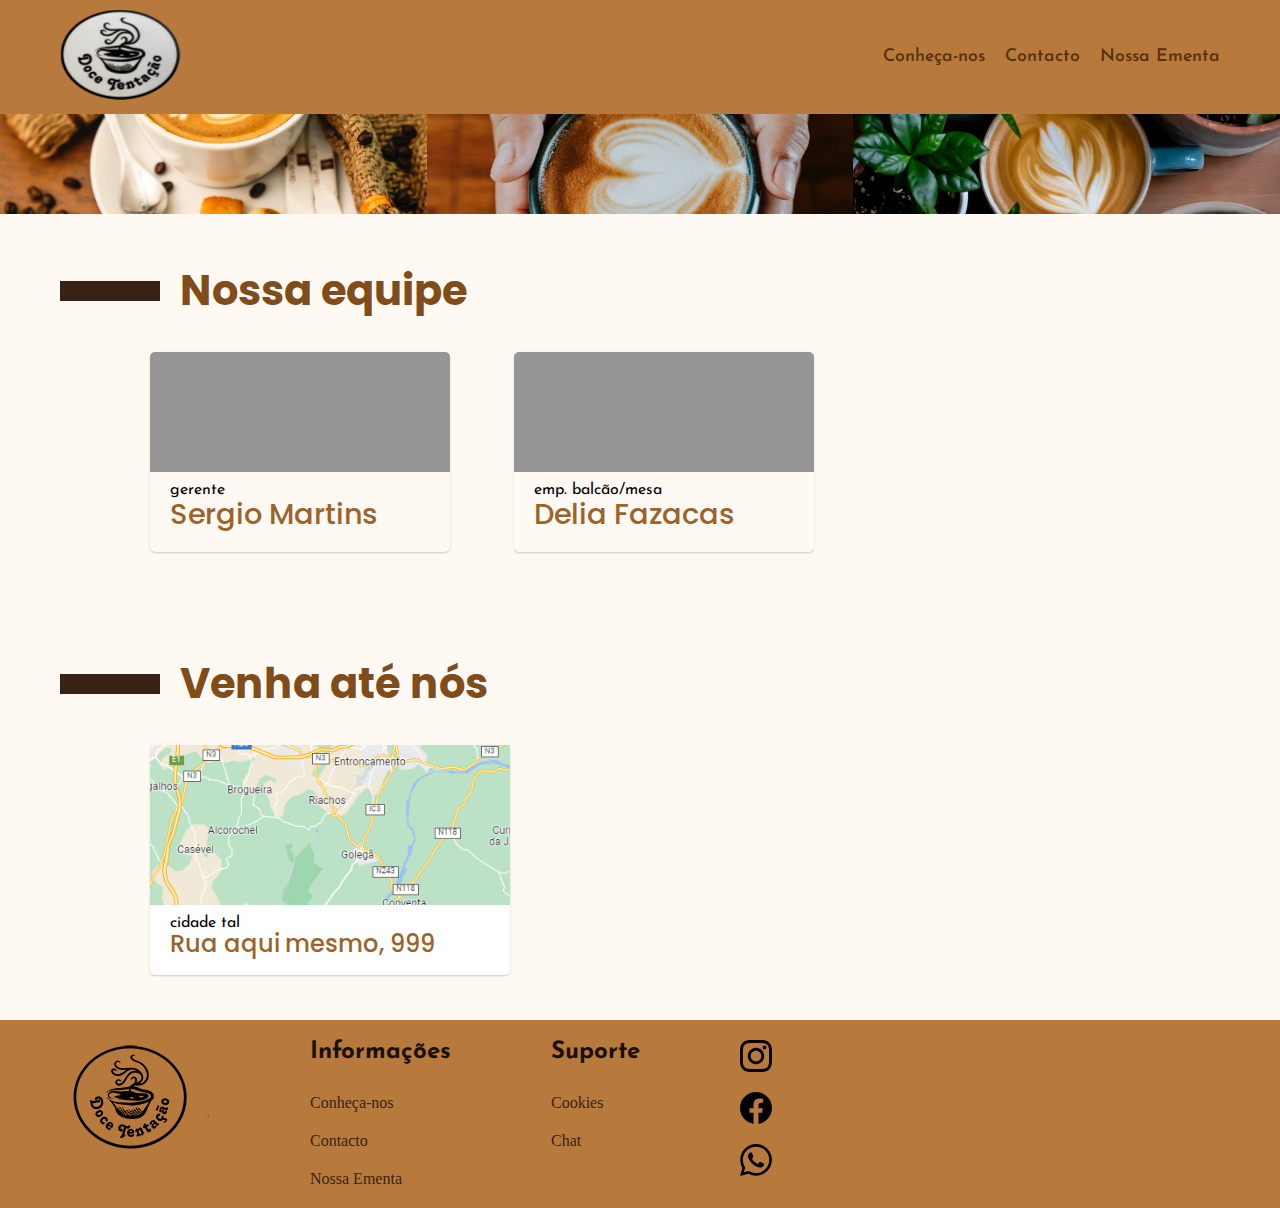
==== conheca-nos.html @ 9278c85f "otimização 3" ====
<!DOCTYPE html>
<html lang="pt-pt">

<head>
  <meta charset="UTF-8">
  <meta http-equiv="X-UA-Compatible" content="IE=edge">
  <meta name="viewport" content="width=device-width, initial-scale=1.0">

  <link rel="stylesheet" href="css/style.min.css">

  <link rel="preconnect" href="https://fonts.googleapis.com">
  <link rel="preconnect" href="https://fonts.gstatic.com" crossorigin>
  <link
    href="https://fonts.googleapis.com/css2?family=Josefin+Sans:wght@400;600;700&family=Poppins:wght@200;300;400;500;600&display=swap"
    rel="stylesheet">
  <title>Doce Tentação | Conheça-nos</title>
</head>

<body id="conheca">
  <header class="header-bg">
    <section class="header-container">
      <a href="index.html" class="header-image">
        <img src="imgs/logos-e-slides/logo-white.png" alt="logo doce tentação" width="123" height="90">
      </a>
      <nav class="header-content">
        <button class="btn-menu">Menu
          <span class="hamburger"></span>
        </button>
        <ul class="menu">
          <li><a href="conheca-nos.html">Conheça-nos</a></li>
          <li><a href="contato.html">Contacto</a></li>
          <li><a href="ementa.html">Nossa Ementa</a></li>
        </ul>
      </nav>
    </section>
  </header>

  <section class="imagens-cafe">
    <img src="imgs/logos-e-slides/cafe1.jpg" alt="imagem café 1">
    <img src="imgs/logos-e-slides/cafe2.jpg" alt="imagem café 2">
    <img src="imgs/logos-e-slides/cafe3.jpg" alt="imagem café 3">
  </section>

  <section class="conheca">
    <h2 class="title">Nossa equipe</h2>
    <ul class="funcionarios">
      <li>
        <div class="funcionario-image">

        </div>
        <p class="funcionario-cargo">gerente</p>
        <p class="funcionario-nome">Sergio Martins</p>
      </li>
      <li>
        <div class="funcionario-image">

        </div>
        <p class="funcionario-cargo">emp. balcão/mesa</p>
        <p class="funcionario-nome">Delia Fazacas</p>
      </li>
    </ul>
    <h2 class="title">Venha até nós</h2>
    <section class="endereco">
      <div class="endereco-mapa">
        <img src="imgs/conheca-nos/mapa.png" alt="Nossa localização">
      </div>
      <p class="endereco-cidade">cidade tal</p>
      <p class="endereco-rua ">Rua aqui mesmo, 999</p>
    </section>
  </section>

  <footer class="footer-bg">
    <div class="footer">
      <div class="footer-image">
        <img src="imgs/logos-e-slides/logo-transparente.png" alt="Logo Doce Tentação">
      </div>
      <div class="informacao">
        <h2>Informações</h2>
        <a href="conheca-nos.html">Conheça-nos</a>
        <a href="contato.html">Contacto</a>
        <a href="ementa.html">Nossa Ementa</a>
      </div>
      <div class="suporte">
        <h2>Suporte</h2>
        <a href="#">Cookies</a>
        <a href="#">Chat</a>
      </div>
      <div class="social">
        <img src="imgs/icones/instagram.svg" alt="logo instagram" width="32" height="32">
        <img src="imgs/icones/facebook.svg" alt="logo facebook" width="32" height="32">
        <img src="imgs/icones/whatsapp.svg" alt="logo whatsapp" width="32" height="32">
      </div>
    </div>
  </footer>


  <script src="/css/home/home.js"></script>
</body>

</html>
---- css/style.min.css ----
body{margin:0;padding:0;box-sizing:border-box;background:#fff9f4}a{text-decoration:none;display:block}li,ul{list-style:none;margin:0;padding:0;box-sizing:border-box}h1,h2,h3,p{margin:0}img{width:100%;height:100;object-fit:cover}:root{--b-01:#58320C;--b-02:#7F4C1A;--b-03:#9C632B;--b-04:#B87A3C;--b-05:#eb984b;--b-06:#C08C59;--b-07:#C8A17B;--b-08:#D8C2AD;--b-09:#EBE2DA;--m-01:#1B0F07;--m-02:#28170D;--m-03:#382216;--m-04:#472F23;--m-05:#724E3C;--m-06:#9D7059;--m-07:#B49383;--m-08:#C6B1A5}.header-bg{background:var(--b-04);padding:10px 60px;font-family:"Josefin Sans",sans-serif}.header-container{margin:0 auto;display:flex;justify-content:space-between;align-items:center}.menu{display:flex;align-items:center;gap:20px;font-weight:600;font-size:1.1rem;box-sizing:border-box}.menu li a{color:var(--b-01)}.menu li a:hover{color:var(--b-02)}.menu li a::after{content:"";width:0%;height:2px;display:block;background:var(--b-01);transition:.3s}.menu li a:hover::after{width:100%}.header-content .btn-menu{display:none}@media (max-width:700px){.header-bg{padding:10px 20px}.header-content .menu{display:block;width:100%;height:0;padding:10px 20px;position:absolute;top:110px;left:0;background:var(--b-04);visibility:hidden;transition:.6s;overflow-y:hidden;z-index:5}.header-content.active .menu{height:calc(100vh - 110px);visibility:visible;overflow-y:auto}.header-content .btn-menu{display:flex;align-items:center;border:none;background:0 0;padding:8px 16px;gap:10px;font-size:1.3rem}.header-content .btn-menu .hamburger{border-top:2px solid #000;width:20px;position:relative}.header-content .btn-menu .hamburger::after,.header-content .btn-menu .hamburger::before{content:"";width:100%;height:2px;background:currentColor;display:block;margin-top:5px;transition:.3s}.header-content.active .btn-menu .hamburger{border-top-color:transparent}.header-content.active .btn-menu .hamburger::before{transform:rotate(-135deg);position:absolute;top:-7px}.header-content.active .btn-menu .hamburger::after{transform:rotate(135deg);position:absolute;top:-7px}.header-content .menu li{margin:0 10px 20px 20px;border-bottom:2px solid var(--b-03)}.menu li a::after{display:none}}.footer-bg{background:var(--b-04);padding:20px 60px}.footer{display:flex;flex-wrap:wrap;margin:0 auto;gap:100px}.footer h2{font-family:"Josefin Sans";margin-bottom:30px;color:var(--m-01)}.footer a{font-family:roboto;font-weight:200;color:var(--m-03)}.footer a:not(:last-child){margin-bottom:20px}.footer a:hover{color:var(--b-06)}.footer .social{display:flex;flex-direction:column;gap:20px}@media (max-width:800px){.footer .footer-image{display:none}}@media (max-width:600px){.footer{gap:50px}}@media (max-width:300px){.footer .social{flex-direction:row;gap:15px}}@media (max-width:200px){.footer-bg{padding:20px}}.imagens-cafe{display:flex;height:100px}.slide{position:relative;width:calc(100vw - 17px);height:100vh;overflow:hidden}.slide-container{display:flex;justify-content:center;position:relative}.slide-container li{display:none;position:relative;opacity:0}.slide-container li.active{display:block;opacity:1;animation:slide 1.5s forwards}.slide-container li a{font-size:1.9rem;font-family:Poppins,sans-serif;font-weight:500;color:var(--b-09);position:absolute;top:30%;left:40%;padding:12px 24px;border:3px solid var(--b-09);border-radius:10px 0;transition:.3s;text-transform:uppercase}.slide-container li a:hover{background:var(--b-09);color:var(--b-04)}@keyframes slide{from{opacity:0}to{opacity:1}}@media (max-width:800px){.slide{height:auto}.slide-container li a{left:30%;top:40%}}@media (max-width:500px){.slide-container li a{font-size:1.3rem;left:20%}}@media (max-width:500px){.slide-container li a{font-size:1rem}}.options-bg{padding:20px 60px}.options{display:flex;flex-wrap:wrap;background:var(--m-01);padding:10px;border-radius:5px;gap:90px;justify-content:center;margin-left:100px;margin-right:100px}.options-title{font-family:Poppins;font-size:2rem;margin-bottom:20px}.options-title::before{content:"";width:100px;height:20px;margin-right:20px;display:inline-block;background:var(--m-02)}.options li{background:var(--b-05);display:grid;text-align:center;padding:5px 25px;border-radius:3px;font-family:"Josefin sans";font-weight:700;cursor:pointer}.options li img{width:auto}.options li:first-child{width:135px}.options li:hover{background:var(--b-08)}.options li.active{background:var(--b-09)}.options li .options-image{pointer-events:none}.options li p{pointer-events:none}@media (max-width:1200px){.options{gap:20px}}@media (max-width:900px){.options{margin-left:0;margin-right:0}.options li{min-width:30%}}@media (max-width:500px){.options-title::before{display:none}.options{margin-left:-35px;margin-right:-35px;gap:10px;padding:10px}.options li{min-width:40%}}.ementa-bg{padding:20px 60px}.ementa{background:var(--m-01);padding:20px 40px;margin-left:100px;margin-right:100px;border-radius:5px;display:none;animation:slide .3s forwards}.ementa.active{display:block}.ementa h2{margin-bottom:20px;font-size:2rem;color:var(--b-09);font-family:poppins}.ementa li{display:flex;justify-content:space-between;font-size:1.2rem;font-family:Roboto;color:var(--b-07)}.ementa li:not(:last-child){margin-bottom:15px}@keyframes slide{from{opacity:0;transform:translate3d(-30px,0,0)}to{opacity:1;transform:translate3d(0,0,0)}}@media (max-width:800px){.ementa{margin-left:0;margin-right:0}}@media (max-width:500px){.ementa{margin-left:-35px;margin-right:-35px}}.conheca{padding:45px 60px}.conheca .title{font-family:Poppins;font-size:2.6rem;display:flex;align-items:center;margin-bottom:30px;color:var(--b-02)}.conheca .title::before{content:"";width:100px;height:20px;display:inline-block;background:var(--m-03);margin-right:20px}.funcionarios{display:flex;gap:4rem;margin-left:90px;margin-bottom:100px}.funcionarios li{width:300px;height:200px;border-radius:5px;background:var(--m-09);box-shadow:0 1px 2px rgba(0,0,0,.2)}.funcionarios li .funcionario-image{height:120px;border-radius:5px 5px 0 0;background:#979696}.funcionarios li .funcionario-cargo{margin-left:20px;margin-top:10px;font-family:"Josefin sans"}.funcionarios li .funcionario-nome{margin-left:20px;margin-top:-5px;font-size:1.8rem;font-family:Poppins;color:var(--b-03);font-weight:500}@media (max-width:800px){.funcionarios{margin-left:50px;gap:30px;flex-direction:column}.funcionarios li .funcionario-nome{font-size:1.4rem}.funcionarios li .funcionario-cargo{font-size:.9rem}}@media (max-width:600px){.conheca .title{font-size:2.3rem}.conheca .title::before{width:70px}}@media (max-width:500px){.conheca .title{font-size:2rem}.conheca .title::before{width:60px;height:15px}.funcionarios{margin-left:20px}}@media (max-width:400px){.funcionarios{margin-left:0}.conheca .title::before{width:40px}.funcionarios li{width:270px}}.endereco{width:360px;height:230px;background:#fff;margin-left:90px;border-radius:5px;box-shadow:0 1px 2px rgba(0,0,0,.2)}.endereco-mapa{height:160px;width:100%;border-radius:5px 5px 0 0}.endereco-mapa img{width:100%;height:100%;object-fit:cover}.endereco-cidade{margin-left:20px;margin-top:10px;font-family:'Josefin sans'}.endereco-rua{margin-left:20px;margin-top:-5px;font-family:Poppins;font-weight:500;font-size:1.5rem;color:var(--b-03)}@media (max-width:800px){.endereco{margin-left:50px}}@media (max-width:500px){.endereco{margin-left:20px;width:320px}.endereco-rua{font-size:1.2rem}}@media (max-width:400px){.endereco{margin-left:0;width:270px}}#contato .contato{padding:45px 60px}.contato .title{font-family:Poppins;font-size:2.6rem;display:flex;align-items:center;margin-bottom:30px;color:var(--b-02)}.contato .title::before{content:"";width:100px;height:20px;display:inline-block;background:var(--m-03);margin-right:20px}.contato-form{max-width:700px;margin-left:90px;padding:20px 30px;background:#fff;box-shadow:inset 210px 0 var(--b-04);border:2px solid rgba(0,0,0,.1);border-radius:5px}.contato-form .input-area{position:relative}.contato-form .input-area:not(:last-child){margin-bottom:30px;height:40px}.contato-form .input-area input{position:absolute;height:30px;width:260px;outline:0;padding:2px 5px;left:240px;font-size:1rem;border:2px solid rgba(0,0,0,.4);border-radius:3px}.contato-form .input-area input:focus{border:2px solid var(--b-04);border-radius:3px}.contato-form .input-area textarea{margin-left:240px;outline:0;padding:2px 5px;font-size:1rem;border:2px solid rgba(0,0,0,.4);border-radius:3px}.contato-form .input-area textarea:focus{border:2px solid var(--b-04);border-radius:3px}.contato-form .input-area label{font-size:1.3rem;text-align:right;font-family:Poppins;font-weight:500;color:#fff}.contato-btn{width:150px;height:40px;outline:0;background:#fff;border-radius:20px;border:2px solid #fff;transition:.3s}.contato-btn:hover{background:var(--b-05)}@media (max-width:800px){.contato-form{margin-left:0}.contato-form .input-area input{width:200px;left:200px}.contato-form .input-area textarea{margin-left:200px;width:200px}}@media (max-width:600px){.contato{padding:20px}.contato .title{font-size:2.3rem}.contato .title::before{width:60px}.contato-form{box-shadow:inset 180px 0 var(--b-04)}.contato-form .input-area input{width:170px}}@media (max-width:500px){.contato-form .input-area label{color:var(--b-04)}.contato-form{box-shadow:inset 0 -180px var(--b-04)}.contato-form .input-area:not(:last-child){margin-bottom:50px}.contato-form .input-area input{top:40px;left:40px}.contato-form .input-area textarea{margin-left:40px}.contato-btn{margin-top:40px}}
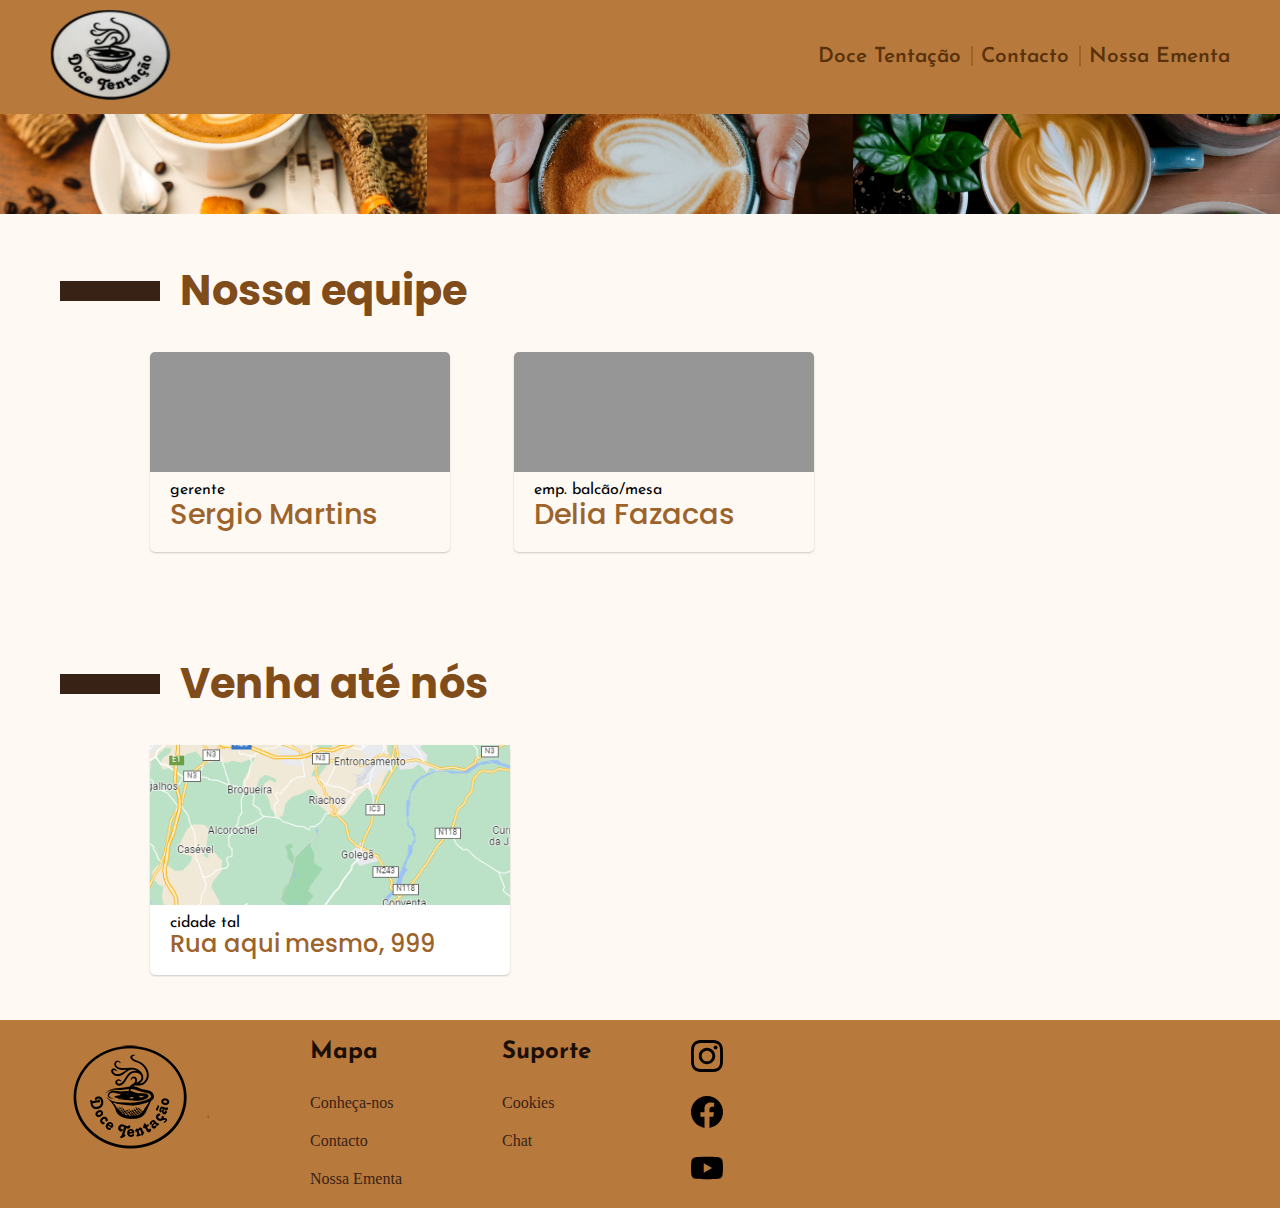
==== commit 70799c77: "alterações" ====
--- a/conheca-nos.html
+++ b/conheca-nos.html
@@ -6,12 +6,12 @@
   <meta http-equiv="X-UA-Compatible" content="IE=edge">
   <meta name="viewport" content="width=device-width, initial-scale=1.0">
 
-  <link rel="stylesheet" href="css/style.min.css">
+  <link rel="stylesheet" href="css/style.css">
 
   <link rel="preconnect" href="https://fonts.googleapis.com">
   <link rel="preconnect" href="https://fonts.gstatic.com" crossorigin>
   <link
-    href="https://fonts.googleapis.com/css2?family=Josefin+Sans:wght@400;600;700&family=Poppins:wght@200;300;400;500;600&display=swap"
+    href="https://fonts.googleapis.com/css2?family=Josefin+Sans:wght@400;500;600;700&family=Poppins:wght@200;300;400;500;600&family=Merriweather:ital,wght@0,400;1,400;1,700&display=swap"
     rel="stylesheet">
   <title>Doce Tentação | Conheça-nos</title>
 </head>
@@ -19,7 +19,7 @@
 <body id="conheca">
   <header class="header-bg">
     <section class="header-container">
-      <a href="index.html" class="header-image">
+      <a href="home.html" class="header-image">
         <img src="imgs/logos-e-slides/logo-white.png" alt="logo doce tentação" width="123" height="90">
       </a>
       <nav class="header-content">
@@ -27,7 +27,7 @@
           <span class="hamburger"></span>
         </button>
         <ul class="menu">
-          <li><a href="conheca-nos.html">Conheça-nos</a></li>
+          <li><a href="conheca-nos.html">Doce Tentação</a></li>
           <li><a href="contato.html">Contacto</a></li>
           <li><a href="ementa.html">Nossa Ementa</a></li>
         </ul>
@@ -75,7 +75,7 @@
         <img src="imgs/logos-e-slides/logo-transparente.png" alt="Logo Doce Tentação">
       </div>
       <div class="informacao">
-        <h2>Informações</h2>
+        <h2>Mapa</h2>
         <a href="conheca-nos.html">Conheça-nos</a>
         <a href="contato.html">Contacto</a>
         <a href="ementa.html">Nossa Ementa</a>
@@ -86,15 +86,15 @@
         <a href="#">Chat</a>
       </div>
       <div class="social">
-        <img src="imgs/icones/instagram.svg" alt="logo instagram" width="32" height="32">
-        <img src="imgs/icones/facebook.svg" alt="logo facebook" width="32" height="32">
-        <img src="imgs/icones/whatsapp.svg" alt="logo whatsapp" width="32" height="32">
+        <a href="#"><img src="imgs/icones/instagram.svg" alt="logo instagram" width="32" height="32"></a>
+        <a href="#"><img src="imgs/icones/facebook.svg" alt="logo facebook" width="32" height="32"></a>
+        <a href="#"><img src="imgs/icones/youtube.svg" alt="logo youtube" width="32" height="32"></a>
       </div>
     </div>
   </footer>
 
 
-  <script src="/css/home/home.js"></script>
+  <script src="/css/componentes/menu.js"></script>
 </body>
 
 </html>--- a/css/style.css
+++ b/css/style.css
@@ -0,0 +1,22 @@
+/* global */
+@import '/css/global/global.css';
+@import '/css/global/cores.css';
+
+/* componentes */
+@import '/css/componentes/header.css';
+@import '/css/componentes/footer.css';
+@import '/css/componentes/slide-cafe.css';
+
+/* home */
+@import '/css/home/slide.css';
+
+/* ementa */
+@import '/css/ementa/options.css';
+@import '/css/ementa/ementa.css';
+
+/* conheca-nos */
+@import '/css/conheca-nos/equipe.css';
+@import '/css/conheca-nos/endereco.css';
+
+/* contato */
+@import '/css/contato/contato.css';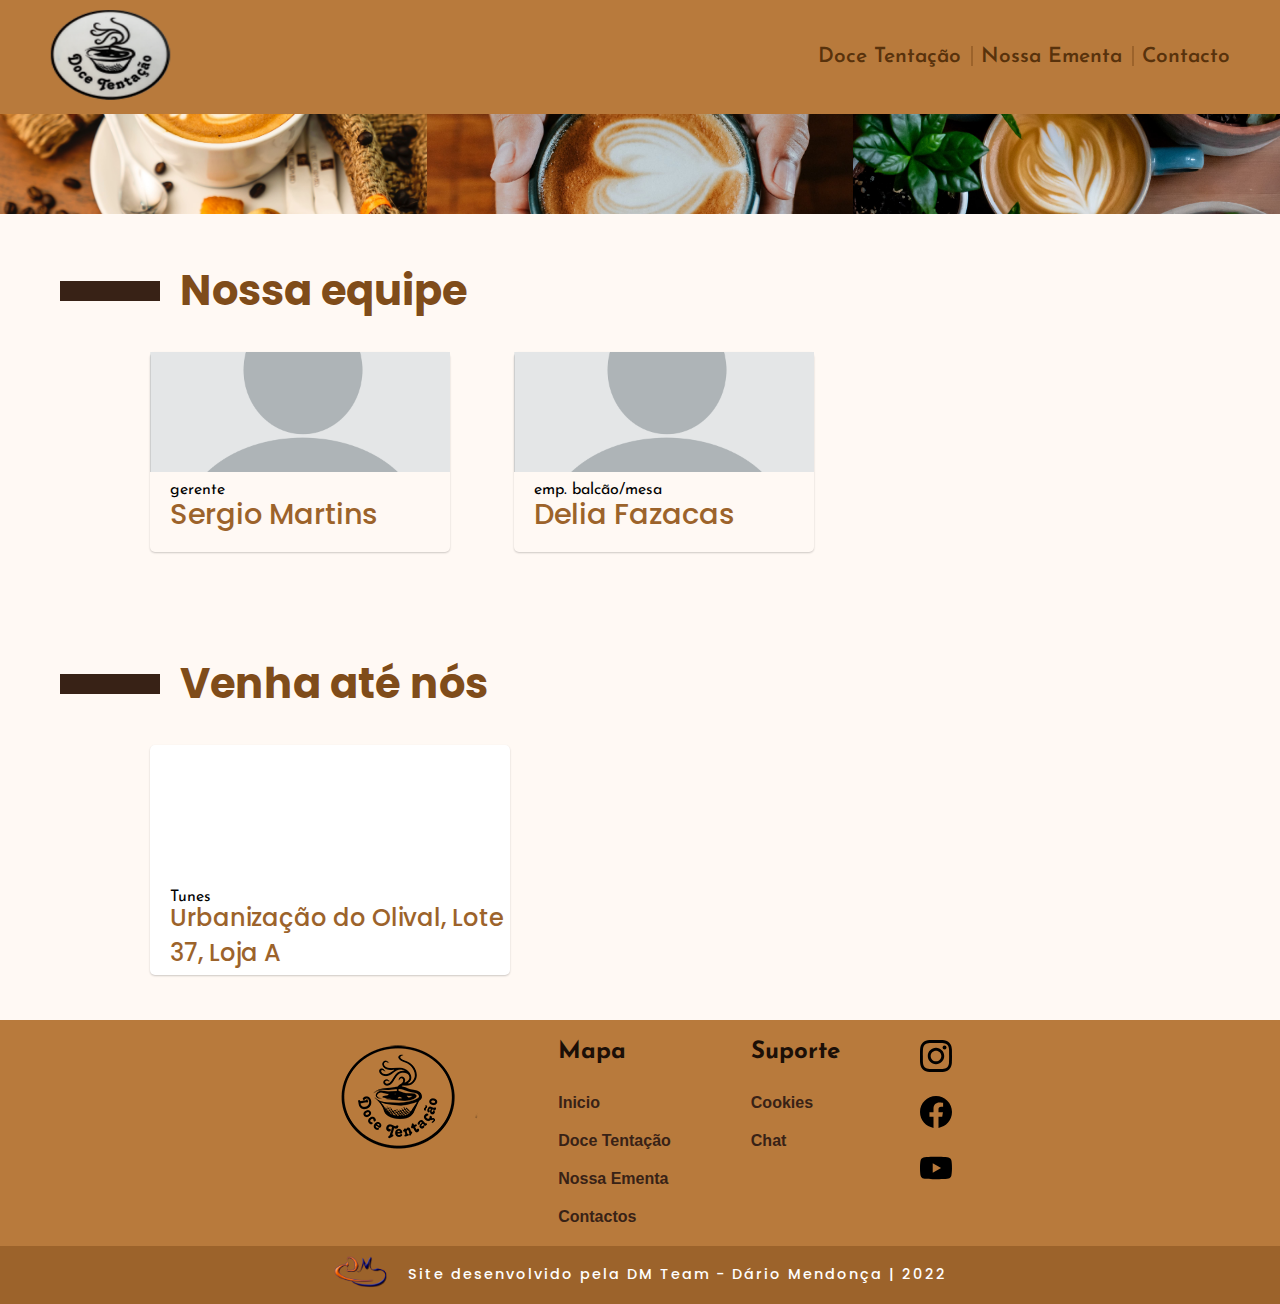
==== commit a53ca4b6: "atualizações" ====
--- a/conheca-nos.html
+++ b/conheca-nos.html
@@ -19,7 +19,7 @@
 <body id="conheca">
   <header class="header-bg">
     <section class="header-container">
-      <a href="home.html" class="header-image">
+      <a href="index.html" class="header-image">
         <img src="imgs/logos-e-slides/logo-white.png" alt="logo doce tentação" width="123" height="90">
       </a>
       <nav class="header-content">
@@ -28,8 +28,8 @@
         </button>
         <ul class="menu">
           <li><a href="conheca-nos.html">Doce Tentação</a></li>
+          <li><a href="ementa.html">Nossa Ementa</a></li>
           <li><a href="contato.html">Contacto</a></li>
-          <li><a href="ementa.html">Nossa Ementa</a></li>
         </ul>
       </nav>
     </section>
@@ -46,14 +46,14 @@
     <ul class="funcionarios">
       <li>
         <div class="funcionario-image">
-
+          <img src="imgs/conheca-nos/perfil.png" alt="perfil conheca-nos">
         </div>
         <p class="funcionario-cargo">gerente</p>
         <p class="funcionario-nome">Sergio Martins</p>
       </li>
       <li>
         <div class="funcionario-image">
-
+          <img src="imgs/conheca-nos/perfil.png" alt="perfil conheca-nos">
         </div>
         <p class="funcionario-cargo">emp. balcão/mesa</p>
         <p class="funcionario-nome">Delia Fazacas</p>
@@ -62,10 +62,10 @@
     <h2 class="title">Venha até nós</h2>
     <section class="endereco">
       <div class="endereco-mapa">
-        <img src="imgs/conheca-nos/mapa.png" alt="Nossa localização">
+        <iframe src="https://www.google.com/maps/embed?pb=!1m18!1m12!1m3!1d3179.577814843223!2d-8.262071185285354!3d37.16273705490876!2m3!1f0!2f0!3f0!3m2!1i1024!2i768!4f13.1!3m3!1m2!1s0xd1acf74738586f1%3A0xca6882d446749677!2sUrbaniza%C3%A7%C3%A3o%20do%20Olival%2037%2C%20Portugal!5e0!3m2!1spt-BR!2sbr!4v1656542595326!5m2!1spt-BR!2sbr" width="400" height="300" style="border:0;" allowfullscreen="" loading="lazy" referrerpolicy="no-referrer-when-downgrade"></iframe>
       </div>
-      <p class="endereco-cidade">cidade tal</p>
-      <p class="endereco-rua ">Rua aqui mesmo, 999</p>
+      <p class="endereco-cidade">Tunes</p>
+      <p class="endereco-rua ">Urbanização do Olival, Lote 37, Loja A</p>
     </section>
   </section>
 
@@ -76,9 +76,10 @@
       </div>
       <div class="informacao">
         <h2>Mapa</h2>
-        <a href="conheca-nos.html">Conheça-nos</a>
-        <a href="contato.html">Contacto</a>
-        <a href="ementa.html">Nossa Ementa</a>
+        <a href="index.html" title="voltar para a primeira pagina">Inicio</a>
+        <a href="conheca-nos.html" title="sobre nós">Doce Tentação</a>
+        <a href="ementa.html" title="o que temos para hoje">Nossa Ementa</a>
+        <a href="contato.html" title="fala conosco">Contactos</a>
       </div>
       <div class="suporte">
         <h2>Suporte</h2>
@@ -92,9 +93,15 @@
       </div>
     </div>
   </footer>
+  <div class="creditos">
+    <a href="https://www.dariomendonca.com/" title="clica para entrar em contato com a equipa do site" target="_blank">
+      <img src="imgs/logos-e-slides/logo-dario.png" alt="logo Dario Mendonça">
+    </a>
+    <span>Site desenvolvido pela DM Team - Dário Mendonça | 2022</span>
+  </div>
 
 
-  <script src="/css/componentes/menu.js"></script>
+  <script src="css/componentes/menu.js"></script>
 </body>
 
 </html>--- a/css/style.css
+++ b/css/style.css
@@ -1,22 +1,23 @@
 /* global */
-@import '/css/global/global.css';
-@import '/css/global/cores.css';
+@import "/css/global/global.css";
+@import "/css/global/cores.css";
 
 /* componentes */
-@import '/css/componentes/header.css';
-@import '/css/componentes/footer.css';
-@import '/css/componentes/slide-cafe.css';
+@import "/css/componentes/header.css";
+@import "/css/componentes/footer.css";
+@import "/css/componentes/slide-cafe.css";
 
 /* home */
-@import '/css/home/slide.css';
+@import "/css/home/slide.css";
+@import "/css/home/feedback.css";
 
 /* ementa */
-@import '/css/ementa/options.css';
-@import '/css/ementa/ementa.css';
+@import "/css/ementa/options.css";
+@import "/css/ementa/ementa.css";
 
 /* conheca-nos */
-@import '/css/conheca-nos/equipe.css';
-@import '/css/conheca-nos/endereco.css';
+@import "/css/conheca-nos/equipe.css";
+@import "/css/conheca-nos/endereco.css";
 
 /* contato */
-@import '/css/contato/contato.css';+@import "/css/contato/contato.css";
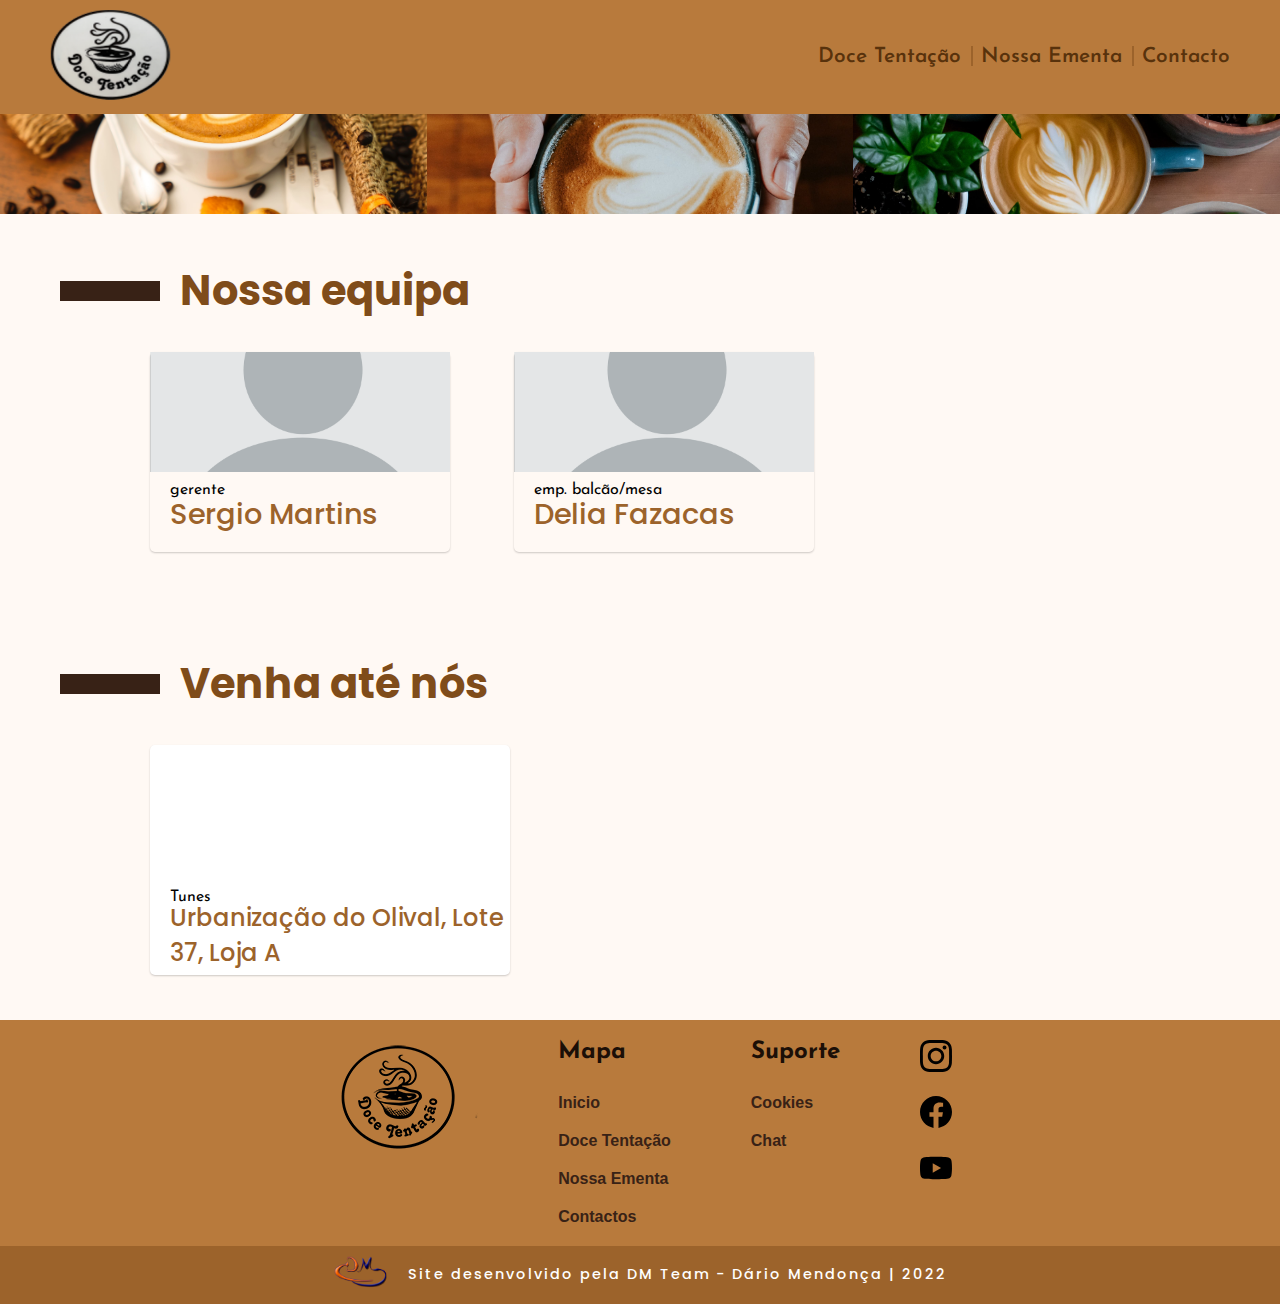
==== commit e25ad732: "atualizações" ====
--- a/conheca-nos.html
+++ b/conheca-nos.html
@@ -6,7 +6,7 @@
   <meta http-equiv="X-UA-Compatible" content="IE=edge">
   <meta name="viewport" content="width=device-width, initial-scale=1.0">
 
-  <link rel="stylesheet" href="css/style.css">
+  <link rel="stylesheet" href="css/style.min.css">
 
   <link rel="preconnect" href="https://fonts.googleapis.com">
   <link rel="preconnect" href="https://fonts.gstatic.com" crossorigin>
@@ -42,7 +42,7 @@
   </section>
 
   <section class="conheca">
-    <h2 class="title">Nossa equipe</h2>
+    <h2 class="title">Nossa equipa</h2>
     <ul class="funcionarios">
       <li>
         <div class="funcionario-image">
@@ -62,7 +62,10 @@
     <h2 class="title">Venha até nós</h2>
     <section class="endereco">
       <div class="endereco-mapa">
-        <iframe src="https://www.google.com/maps/embed?pb=!1m18!1m12!1m3!1d3179.577814843223!2d-8.262071185285354!3d37.16273705490876!2m3!1f0!2f0!3f0!3m2!1i1024!2i768!4f13.1!3m3!1m2!1s0xd1acf74738586f1%3A0xca6882d446749677!2sUrbaniza%C3%A7%C3%A3o%20do%20Olival%2037%2C%20Portugal!5e0!3m2!1spt-BR!2sbr!4v1656542595326!5m2!1spt-BR!2sbr" width="400" height="300" style="border:0;" allowfullscreen="" loading="lazy" referrerpolicy="no-referrer-when-downgrade"></iframe>
+        <iframe
+          src="https://www.google.com/maps/embed?pb=!1m18!1m12!1m3!1d3179.577814843223!2d-8.262071185285354!3d37.16273705490876!2m3!1f0!2f0!3f0!3m2!1i1024!2i768!4f13.1!3m3!1m2!1s0xd1acf74738586f1%3A0xca6882d446749677!2sUrbaniza%C3%A7%C3%A3o%20do%20Olival%2037%2C%20Portugal!5e0!3m2!1spt-BR!2sbr!4v1656542595326!5m2!1spt-BR!2sbr"
+          width="400" height="300" style="border:0;" allowfullscreen="" loading="lazy"
+          referrerpolicy="no-referrer-when-downgrade"></iframe>
       </div>
       <p class="endereco-cidade">Tunes</p>
       <p class="endereco-rua ">Urbanização do Olival, Lote 37, Loja A</p>
--- a/css/style.min.css
+++ b/css/style.min.css
@@ -0,0 +1 @@
+body{margin:0;padding:0;box-sizing:border-box;background:#fff9f4}a{text-decoration:none;display:block}li,ul{list-style:none;margin:0;padding:0;box-sizing:border-box}h1,h2,h3,p{margin:0}img{width:100%;height:100;object-fit:cover}:root{--b-01:#58320C;--b-02:#7F4C1A;--b-03:#9C632B;--b-04:#B87A3C;--b-05:#eb984b;--b-06:#C08C59;--b-07:#C8A17B;--b-08:#D8C2AD;--b-09:#EBE2DA;--m-01:#1B0F07;--m-02:#28170D;--m-03:#382216;--m-04:#472F23;--m-05:#724E3C;--m-06:#9D7059;--m-07:#B49383;--m-08:#C6B1A5}.header-bg{background:var(--b-04);padding:10px 50px}.header-container{margin:0 auto;display:flex;justify-content:space-between;align-items:center}.menu{display:flex;align-items:center;gap:20px}.menu li a{color:var(--b-01);font-family:"Josefin Sans",sans-serif;font-weight:600;font-size:1.3rem;box-sizing:border-box;position:relative}.menu li:nth-child(n+2) a:before{content:"";width:2px;height:20px;left:-10px;background:var(--b-03);display:inline-block;position:absolute}.menu li a::after{content:"";width:0%;height:2px;display:block;background:var(--b-01);transition:.3s}.menu li a:hover::after{width:100%}.header-content .btn-menu{display:none}@media (max-width:700px){.header-bg{padding:10px 20px}.header-content .menu{display:block;width:100%;height:0;padding:10px 20px;position:absolute;top:110px;left:0;background:var(--b-04);visibility:hidden;transition:.6s;overflow-y:hidden;z-index:5}.menu li:nth-child(n+2) a:before{display:none}.header-content.active .menu{height:calc(50vh - 110px);visibility:visible;overflow-y:auto}.header-content .btn-menu{display:flex;align-items:center;border:none;background:0 0;padding:8px 16px;gap:10px;font-size:1.3rem}.header-content .btn-menu .hamburger{border-top:2px solid #000;width:20px;position:relative}.header-content .btn-menu .hamburger::after,.header-content .btn-menu .hamburger::before{content:"";width:100%;height:2px;background:currentColor;display:block;margin-top:5px;transition:.3s}.header-content.active .btn-menu .hamburger{border-top-color:transparent}.header-content.active .btn-menu .hamburger::before{transform:rotate(-135deg);position:absolute;top:-7px}.header-content.active .btn-menu .hamburger::after{transform:rotate(135deg);position:absolute;top:-7px}.header-content .menu li{margin:0 10px 20px 20px;border-bottom:2px solid var(--b-03)}.menu li a::after{display:none}}.footer-bg{background:var(--b-04);padding:20px 60px}.footer{display:flex;justify-content:center;flex-wrap:wrap;margin:0 auto;gap:80px}.footer h2{font-family:"Josefin Sans",sans-serif;margin-bottom:30px;color:var(--m-01)}.footer a{font-family:roboto,sans-serif;font-weight:600;color:var(--m-03)}.footer a:not(:last-child){margin-bottom:20px}.footer a:hover{color:var(--b-06)}.footer .social{display:flex;flex-direction:column}.creditos{display:flex;align-items:center;justify-content:center;gap:20px;padding:10px;background:var(--b-03)}.creditos span{font-family:Poppins,sans-serif;color:#fff;font-weight:500;letter-spacing:2px;font-size:.9rem}.creditos img{width:54px}@media (max-width:800px){.footer .footer-image{display:none}}@media (max-width:600px){.footer{gap:50px}.creditos span{font-size:.7rem}.creditos img{width:44px}}@media (max-width:400px){.footer .social{flex-direction:row;gap:15px}.footer h2{font-size:2rem}.footer .informacoes,.footer .suporte{font-size:1.3rem}}@media (max-width:200px){.footer-bg{padding:20px}}.imagens-cafe{display:flex;height:100px;width:auto}.slide{position:relative;width:calc(100vw - 17px);height:100vh;overflow:hidden}.slide-container{display:flex;justify-content:center;position:relative}.slide-container li{display:none;position:relative;opacity:0}.slide-container li.active{display:block;opacity:1;animation:slide 1.5s forwards}.slide-container li a{font-size:1.9rem;font-family:Poppins,sans-serif;font-weight:500;color:var(--b-09);position:absolute;top:30%;left:40%;padding:12px 24px;border:3px solid var(--b-09);border-radius:10px 0;transition:.3s;text-transform:uppercase}.slide-container li a:hover{background:var(--b-09);color:var(--b-04)}@keyframes slide{from{opacity:0}to{opacity:1}}@media (max-width:800px){.slide{height:auto}.slide-container li a{left:30%;top:40%}}@media (max-width:500px){.slide-container li a{font-size:1.3rem;left:20%}}@media (max-width:500px){.slide-container li a{font-size:1rem}}.feedback-bg{padding:20px}.feedback{background:var(--b-04);padding:20px;border-radius:7px}.feedback-title{font-family:Poppins,sans-serif;font-size:1.8rem;margin:20px;text-align:center;color:var(--m-01)}.feedback-comentarios{display:flex;flex-wrap:wrap;align-items:center;gap:40px}.feedback-comentarios li{display:grid;grid-template-columns:auto 1fr;gap:10px;background:#522900;padding:20px;width:100%}.feedback-comentarios li h3{font-family:Poppins,sans-serif;font-size:1.4rem;text-transform:uppercase;color:var(--b-05)}.feedback-comentarios li p{font-family:Roboto,sans-serif;font-size:1.1rem;width:80ch;color:var(--b-09)}.feedback-comentarios li img{border-radius:50%;width:54px;object-fit:cover}@media (max-width:700px){.feedback-comentarios li p{width:40ch}}@media (max-width:500px){.feedback-comentarios li p{width:20ch}}.options-bg{padding:20px 60px}.options{display:flex;flex-wrap:wrap;background:var(--b-04);padding:10px;border-radius:5px;gap:90px;justify-content:center;margin-left:100px;margin-right:100px}.options-title{font-family:Poppins;font-size:2rem;margin-bottom:20px;margin-left:100px;padding:20px}.options-title::before{content:"";width:100px;height:20px;margin-right:20px;display:inline-block;background:var(--m-02)}.options li{background:var(--b-04);box-shadow:0 1px 2px 1px #502E1633;padding:10px 30px;text-align:center;font-family:"Josefin sans",sans-serif;font-weight:600;font-size:1.1rem;border-radius:3px}.options li img{margin-bottom:5px}.options li:hover{background:#502e16}.options li.active{background:#502e16;box-shadow:0 1px 10px 5px #502E1633;color:var(--b-09)}.options li p{pointer-events:none}@media (max-width:1200px){.options{gap:20px}}@media (max-width:900px){.options{margin-left:0;margin-right:0}.options li{min-width:30%}}@media (max-width:500px){.options-title::before{display:none}.options{margin-left:-35px;margin-right:-35px;gap:10px;padding:10px}}.ementa-bg{padding:20px 60px}.ementa{background:var(--b-04);padding:20px 40px;margin-left:100px;margin-right:100px;border-radius:5px;display:none;animation:slide .3s forwards}.ementa.active{display:block}.ementa h2{margin-bottom:20px;font-size:2rem;color:var(--m-01);font-family:poppins}.ementa li{display:flex;justify-content:space-between;font-size:1.2rem;font-family:Roboto,sans-serif;color:#fff9f4}.ementa li span{color:#ffaf16}.ementa li:not(:last-child){margin-bottom:15px}#ementa-dois .vinho .sandes-tipo,#ementa-tres .refri .sandes-tipo{text-align:right;color:var(--m-01);font-family:Poppins,sans-serif;font-size:1rem;display:inline-block}#ementa-dois .vinho h2,#ementa-tres .refri h2{display:flex;align-items:center;justify-content:space-between}.ementa-section{display:none}.ementa-section.active{display:block}.section-btn-proximo{margin:20px;display:flex;justify-content:center}.btn-proximo{outline:0;text-transform:uppercase;padding:5px;background:var(--b-04);color:var(--m-01);border-radius:3px;border:none;font-size:1.2rem;font-family:Poppins,sans-serif;box-shadow:0 1px 2px rgba(0,0,0,.4);cursor:pointer}@keyframes slide{from{opacity:0;transform:translate3d(-30px,0,0)}to{opacity:1;transform:translate3d(0,0,0)}}@media (max-width:800px){.ementa{margin-left:0;margin-right:0}}@media (max-width:500px){.ementa{margin-left:-35px;margin-right:-35px}}.conheca{padding:45px 60px}.conheca .title{font-family:Poppins;font-size:2.6rem;display:flex;align-items:center;margin-bottom:30px;color:var(--b-02)}.conheca .title::before{content:"";width:100px;height:20px;display:inline-block;background:var(--m-03);margin-right:20px}.funcionarios{display:flex;gap:4rem;margin-left:90px;margin-bottom:100px}.funcionarios li{width:300px;height:200px;border-radius:5px;background:var(--m-09);box-shadow:0 1px 2px rgba(0,0,0,.2)}.funcionarios li .funcionario-image{height:120px;border-radius:5px 5px 0 0;background:#979696}.funcionarios li .funcionario-image img{object-fit:cover;width:100%}.funcionarios li .funcionario-cargo{margin-left:20px;margin-top:10px;font-family:"Josefin sans"}.funcionarios li .funcionario-nome{margin-left:20px;margin-top:-5px;font-size:1.8rem;font-family:Poppins,sans-serif;color:var(--b-03);font-weight:500}@media (max-width:800px){.funcionarios{margin-left:50px;gap:30px;flex-direction:column}.funcionarios li .funcionario-nome{font-size:1.4rem}.funcionarios li .funcionario-cargo{font-size:.9rem}}@media (max-width:600px){.conheca .title{font-size:2.3rem}.conheca .title::before{width:70px}}@media (max-width:500px){.conheca{padding:20px 15px}.conheca .title{font-size:2rem}.conheca .title::before{width:60px;height:15px}.funcionarios{margin-left:20px}}@media (max-width:400px){.funcionarios{margin-left:0}.conheca .title::before{width:40px}.funcionarios li{width:270px}}.endereco{width:360px;height:230px;background:#fff;margin-left:90px;border-radius:5px;box-shadow:0 1px 2px rgba(0,0,0,.2)}.endereco-mapa iframe{width:360px;height:130px}.endereco-mapa img{width:100%;height:100%;object-fit:cover}.endereco-cidade{margin-left:20px;margin-top:10px;font-family:'Josefin sans'}.endereco-rua{margin-left:20px;margin-top:-5px;font-family:Poppins,sans-serif;font-weight:500;font-size:1.5rem;color:var(--b-03)}@media (max-width:800px){.endereco{margin-left:50px}}@media (max-width:500px){.endereco{margin-left:20px;width:320px}.endereco-rua{font-size:1.2rem}}@media (max-width:400px){.endereco{margin-left:0;width:270px}}#contato .contato{padding:45px 60px}.contato .title{font-family:Poppins;font-size:2.6rem;display:flex;align-items:center;margin-bottom:30px;color:var(--b-02)}.contato .title::before{content:"";width:100px;height:20px;display:inline-block;background:var(--m-03);margin-right:20px}.contato-dados{background:#bc7127;max-width:700px;font-family:Roboto,san-serif;font-size:1rem;color:#fff;display:flex;flex-wrap:wrap;gap:50px;padding:20px;border-radius:5px 5px 0 0}.contato-email::before,.contato-endereco::before,.contato-redes::before{content:"";width:24px;height:24px;display:block;margin-right:10px;margin-bottom:10px}.contato-endereco p:not(:last-child){margin-bottom:10px}.contato-redes a{color:#fff}.contato-redes a:not(:last-child){margin-bottom:10px}.contato-email::before{background:url("imgs/icones/email.svg") no-repeat}.contato-endereco::before{background:url("imgs/icones/mapa.svg") no-repeat}.contato-redes::before{background:url("imgs/icones/social.svg") no-repeat}.form{background:#fff;max-width:800px;padding:20px;display:grid;gap:20px 10px;grid-template-columns:1fr 1fr}.form .input-box{display:flex;flex-direction:column}.form .input-box input{height:30px;font-size:1.1rem;background:#d9d9d9;outline:0;border:none;border-radius:3px;padding:6px}.form .input-box label{font-family:Poppins,sans-serif;font-size:1.15rem;font-weight:500;color:var(--b-04)}.form .input-mensagem{display:block;width:490px;grid-column:1/-1;background:#d9d9d9;font-size:1.1rem;outline:0;border:none;border-radius:3px;padding:6px}.form .input-btn{display:block;width:130px;height:40px;background:#fbb52c;border:none;border-radius:3px;font-family:Roboto,sans-serif;font-size:1rem;font-weight:600;text-transform:uppercase;color:var(--b-01)}.form .input-btn:hover{background:#e89b03}@media (max-width:700px){#contato .contato{padding:35px 20px}.contato .title{font-size:2rem}.contato .title::before{width:50px;height:20px}.form .input-box{grid-column:1/-1;width:400px}.form .input-mensagem{width:400px}}@media (max-width:500px){.form .input-box{width:250px}.form .input-mensagem{width:250px}}.cookies{padding:45px 60px}.cookies .title{font-family:Poppins;font-size:2.6rem;display:flex;align-items:center;margin-bottom:30px;color:var(--b-02)}.cookies .title::before{content:"";width:100px;height:20px;display:inline-block;background:var(--m-03);margin-right:20px}.cookies dl dt{font-family:Poppins,sans-serif;font-weight:700;font-size:1.2rem;display:flex;align-items:center;justify-content:space-between;cursor:pointer}.cookies dl dd{font-family:Roboto,sans-serif;font-size:.9rem;margin-bottom:20px}@media (max-width:400px){.cookies{padding:45px 20px}.cookies .title{font-size:2rem}.cookies dl dt{font-size:1rem}.cookies dl dd{font-size:.9rem}}